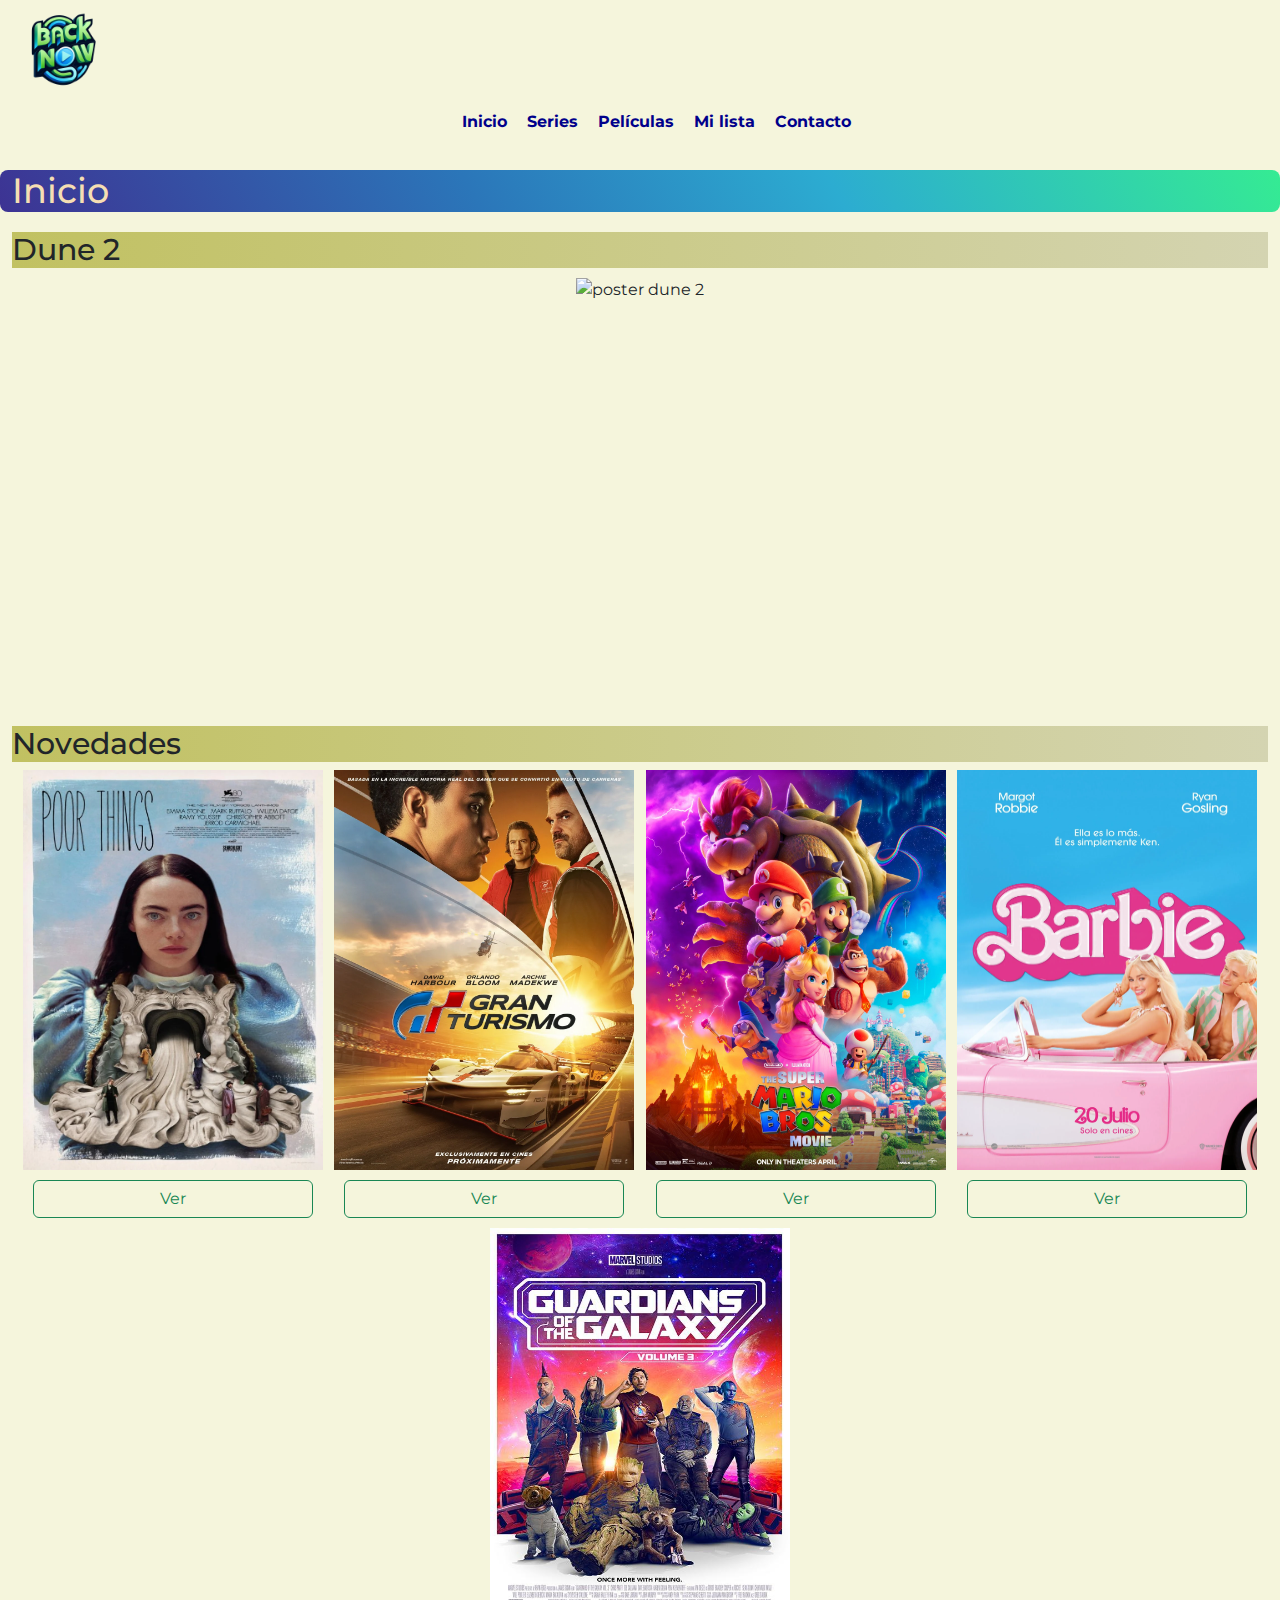
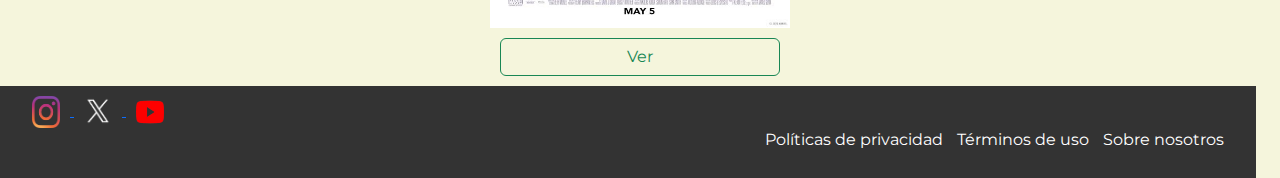
==== index.html @ 75c57883 "agregue sass" ====
<!DOCTYPE html>
<html lang="en">


    <head>
        <meta charset="UTF-8">
        <meta name="viewport" content="width=device-width, initial-scale=1.0">
        <link href="https://cdn.jsdelivr.net/npm/bootstrap@5.3.3/dist/css/bootstrap.min.css" rel="stylesheet"
            integrity="sha384-QWTKZyjpPEjISv5WaRU9OFeRpok6YctnYmDr5pNlyT2bRjXh0JMhjY6hW+ALEwIH" crossorigin="anonymous">
        <link rel="stylesheet" href="./css/style.css">
        <title>Inicio • BackNow</title>

    </head>

    <body class="container-fluid d-flex">

        <!-- Menu de navegacion -->
        <nav class="row col">
        
            <!-- Logo clickeable -->
            <div class="logo">
                <a href="./index.html">
                    <img src="./resources/logo.png" alt="logo-clickeable">
            </div>

            </a>
            <div class="menu-nav">
                <ul>
                    <!-- Listas -->
                    <li><a href="./index.html">Inicio</a></li>
                    <li><a href="./pages/series.html">Series</a></li>
                    <li><a href="./pages/peliculas.html">Películas</a></li>
                    <li><a href="./pages/lista.html">Mi lista</a></li>
                    <li><a href="./pages/contacto.html">Contacto</a></li>
                </ul>
            </div>

        </nav>
            
        <div class="main-section row">
            <h1 class="bordes-redondeados separacion-titulos">Inicio</h1>
            <div>
                <h2 class="dune">Dune 2</h2>
                <div class="dune-poster">
                    <img class="dune-hijo" src="https://i.blogs.es/6061c9/dune-2-movie-poster/500_333.jpeg"
                        alt="poster dune 2">
                </div>

            </div>

            <div>
                <h3 class="dune">Novedades</h3>

                <div class="imagenes">
                    <div class="content">
                        <img src="./resources/peliculas/poor-things.webp" alt="poor-things">
                        <button type="button" class="btn btn-outline-success">Ver</button>
                    </div>

                    <div class="content">
                        <img src="./resources/peliculas/gran-turismo.webp" alt="gran-tursimo">
                        <button type="button" class="btn btn-outline-success">Ver</button>
                    </div>

                    <div class="content">
                        <img src="./resources/peliculas/mario.jpeg" alt="mario bros">
                        <button type="button" class="btn btn-outline-success">Ver</button>
                    </div>

                    <div class="content">
                        <img src="./resources/peliculas/barbie.webp" alt="barbie">
                        <button type="button" class="btn btn-outline-success">Ver</button>
                    </div>

                    <div class="content">
                        <img src="./resources/peliculas/guardianes-galaxia.jpg" alt="guardianes de la galaxia">
                        <button type="button" class="btn btn-outline-success">Ver</button>
                    </div>

                </div>
            </div>
        </div>

        <footer class="footer row">

            <!-- Logos Clickeables -->
            <div>
                <a href="https://www.instagram.com/">
                    <img class="img-footer" src="./resources/logo-insta.png" alt="instagram">
                </a>

                <a href="https://www.twitter.com/">
                    <img class="img-footer" src="./resources/logo-x.png" alt="x">
                </a>

                <a href="https://www.youtube.com/">
                    <img class="img-footer" src="./resources/logo-youtube.png" alt="youtube">
                </a>
            </div>


            <!-- Politicas de privacidad y términos de uso -->
            <div>
                <ul class="priv-terminos">
                    <li><a href="./index.html">Políticas de privacidad</a></li>
                    <li><a href="./index.html">Términos de uso</a></li>
                    <li><a href="./index.html">Sobre nosotros</a></li>
                </ul>

            </div>


        </footer>


<script src="https://cdn.jsdelivr.net/npm/bootstrap@5.3.3/dist/js/bootstrap.bundle.min.js"
    integrity="sha384-YvpcrYf0tY3lHB60NNkmXc5s9fDVZLESaAA55NDzOxhy9GkcIdslK1eN7N6jIeHz"
    crossorigin="anonymous"></script>
</body>

</html>
---- css/style.css ----
@charset "UTF-8";
/* tipografia */
/* font-family: "Montserrat", sans-serif; */
@import url("https://fonts.googleapis.com/css2?family=Montserrat:ital,wght@0,100..900;1,100..900&display=swap");
/* Reseteo */
* {
  margin: 0;
  padding: 0;
  font-family: "Montserrat", sans-serif; }

/* Estilos para el header */
header {
  background-color: #333;
  /* Color de fondo del header */
  padding: 10px 0;
  /* Espaciado interno del header */ }

.container {
  display: flex;
  justify-content: space-between;
  align-items: center;
  padding: 0 20px;
  /* Ajuste del espacio alrededor de los elementos */ }

.logo img {
  width: 100px;
  /* Ancho de la imagen del logo */
  height: auto;
  /* Altura automática para mantener la proporción */ }

.menu-nav {
  display: flex;
  justify-content: center; }

nav ul {
  list-style: none;
  /* Quitamos los estilos de lista */
  display: flex; }

nav ul {
  list-style: none;
  display: flex; }

nav li {
  display: inline-block;
  padding: 10px; }
  nav li a {
    color: darkblue;
    font-weight: bold;
    text-decoration: none; }

/*---- Navegacion ----*/
nav li {
  display: inline-block;
  padding: 10px; }

nav li a {
  color: darkblue;
  font-weight: bold;
  text-decoration: none; }

/* --- Main General --- */
h1 {
  color: wheat;
  background-image: linear-gradient(60deg, #3d3393 0%, #2b76b9 37%, #2cacd1 65%, #35eb93 100%);
  font-size: 35px;
  font-family: "Montserrat", sans-serif;
  width: 100%; }

.dune {
  background-image: linear-gradient(to right, #c1c161 0%, #c1c161 0%, #d4d4b1 100%);
  font-size: 30px;
  width: 100%; }

.series-padre {
  display: flex;
  flex-direction: column; }

.dune-poster {
  display: flex;
  justify-content: center; }

.dune-hijo {
  display: flex;
  max-width: 100%;
  height: 28rem; }

.poster-avatar {
  display: flex;
  max-width: 100%;
  height: 28rem;
  justify-content: center; }

.bordes-redondeados {
  border-radius: 8px; }

.imagenes {
  display: flex;
  flex-wrap: wrap;
  justify-content: space-evenly; }

.imagenes img {
  width: 300px;
  height: 400px;
  align-self: center; }

.form input {
  display: block; }

.portada-peli {
  width: 1400px;
  height: 530px; }

/*--- MI LISTA ---*/
.h2-peli img {
  width: 300px;
  height: 400px; }

h2 {
  margin-block: 10px; }

.separacion-titulos {
  margin-block: 10px; }

/* Estilo para FORMULARIO */
.form input {
  margin-bottom: 15px;
  margin: 10px; }

.form select {
  margin-bottom: 15px;
  margin: 10px; }

.motivo-consulta {
  margin-left: 10px; }

.newsletter {
  margin-left: 10px; }

.opcion-no {
  margin-left: 10px; }

.opcion-si {
  margin-left: 10px; }

.text-area {
  margin-left: 10px; }

.boton {
  padding: 10px; }

.footer {
  display: flex;
  /* justify-content: space-between; */
  background-color: #333;
  color: #fff;
  padding: 10px;
  bottom: 0;
  width: 100%;
  height: 4%; }

.img-footer {
  width: 3rem;
  height: 2rem;
  padding-inline: 10px; }

.footer-series {
  display: flex;
  justify-content: space-between;
  background-color: #333;
  color: #fff;
  padding: 10px;
  bottom: 0;
  width: 100%;
  height: 4%; }

.img-footer-series {
  width: 2rem;
  height: 2rem;
  padding-inline: 10px; }

.img-footer-peli {
  width: 2rem;
  height: 2rem;
  padding-inline: 10px; }

.img-footer-lista {
  width: 2rem;
  height: 2rem;
  padding-inline: 10px; }

.footer-contacto {
  display: flex;
  justify-content: space-between;
  position: fixed;
  bottom: 0;
  width: 100%;
  background-color: #333;
  color: #fff;
  padding: 10px;
  text-align: center;
  width: 100%;
  height: 4%; }

.img-footer-contacto {
  width: 2rem;
  height: 2rem;
  padding-inline: 10px; }

.priv-terminos {
  list-style-type: none;
  padding: 0;
  text-align: right; }

.priv-terminos li {
  display: inline;
  margin-right: 10px; }

.priv-terminos li a {
  text-decoration: none;
  color: white; }

.opcion-suscripcion {
  display: flex; }

.opcion-si,
.opcion-no {
  margin-right: 20px;
  display: flex; }

body {
  background-color: beige;
  flex-direction: column; }

.ver-btn {
  color: white;
  font-weight: bold;
  background-image: linear-gradient(-225deg, #CBBACC 0%, #2580B3 100%);
  margin-bottom: 15px;
  margin: 10px;
  padding: 10px;
  width: 80px;
  align-self: center; }

.btn-outline-success {
  margin: 10px; }

.content {
  display: flex;
  flex-direction: column;
  justify-content: center; }

.main-section {
  display: flex;
  flex-direction: column; }

.prueba {
  flex-direction: column; }

/* Responsive */
@media (max-width: 1024px) {
  .dune {
    background-image: linear-gradient(to right, #6a11cb 0%, #2575fc 100%); } }

@media (max-width: 1024px) and (max-width: 1024px) {
  .portada-peli {
    width: 200px;
    height: 300px;
    margin: 0 auto; } }
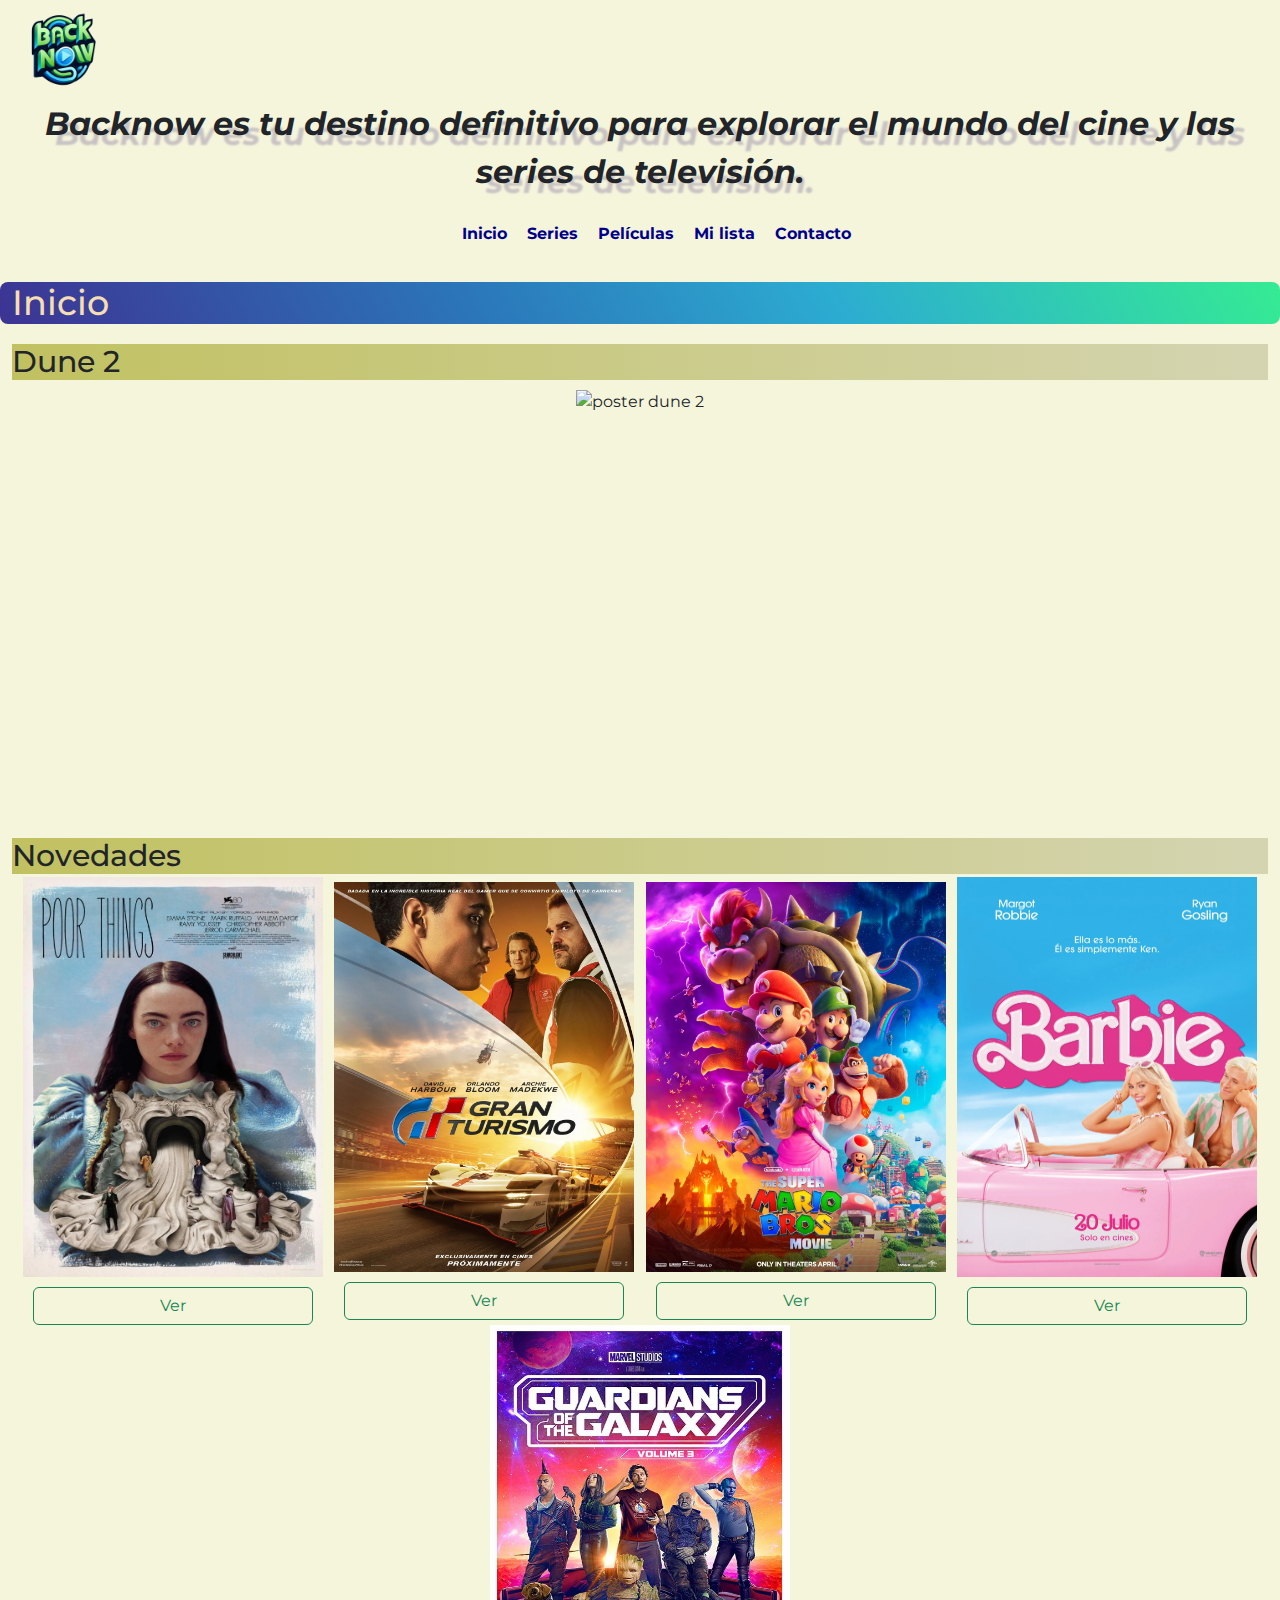
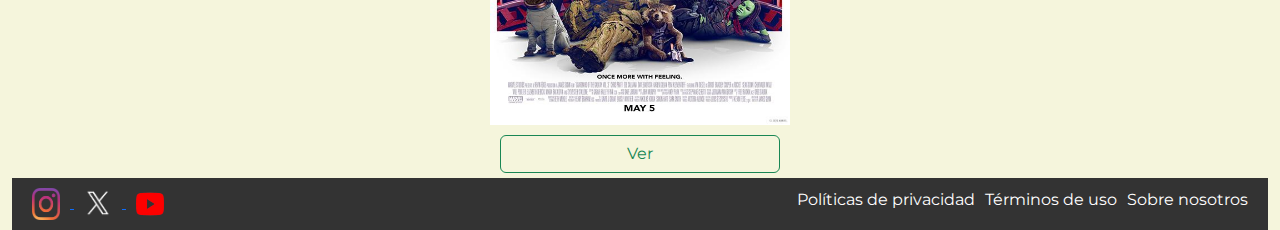
==== commit c4428907: "update estilos" ====
--- a/index.html
+++ b/index.html
@@ -2,120 +2,131 @@
 <html lang="en">
 
 
-    <head>
-        <meta charset="UTF-8">
-        <meta name="viewport" content="width=device-width, initial-scale=1.0">
-        <link href="https://cdn.jsdelivr.net/npm/bootstrap@5.3.3/dist/css/bootstrap.min.css" rel="stylesheet"
-            integrity="sha384-QWTKZyjpPEjISv5WaRU9OFeRpok6YctnYmDr5pNlyT2bRjXh0JMhjY6hW+ALEwIH" crossorigin="anonymous">
-        <link rel="stylesheet" href="./css/style.css">
-        <title>Inicio • BackNow</title>
+<head>
+    <meta charset="UTF-8">
+    <meta name="viewport" content="width=device-width, initial-scale=1.0">
+    <!-- Descripción -->
+    <meta name="desciption"
+        content="Conoce Backnow, la plataforma de streaming que combina todo lo que más te gusta. Con tus películas y series favoritas gratis y online.">
+    <!-- Keywords -->
+    <meta name="keywords" content="Gratis, online, streaming, estrenos, peliculas, series, subtituladas">
+    <link rel="shortcut icon" href="./resources/logo.png">
+    <link href="https://cdn.jsdelivr.net/npm/bootstrap@5.3.3/dist/css/bootstrap.min.css" rel="stylesheet"
+        integrity="sha384-QWTKZyjpPEjISv5WaRU9OFeRpok6YctnYmDr5pNlyT2bRjXh0JMhjY6hW+ALEwIH" crossorigin="anonymous">
+    <link rel="stylesheet" href="./scss/main.css">
+    <title>Inicio • BackNow</title>
 
-    </head>
+</head>
 
-    <body class="container-fluid d-flex">
+<body class="container-fluid d-flex">
 
-        <!-- Menu de navegacion -->
-        <nav class="row col">
-        
-            <!-- Logo clickeable -->
-            <div class="logo">
-                <a href="./index.html">
-                    <img src="./resources/logo.png" alt="logo-clickeable">
+    <!-- Menu de navegacion -->
+    <nav class="row col">
+
+        <!-- Logo clickeable -->
+        <div class="logo">
+            <a href="./index.html">
+                <img src="./resources/logo.png" alt="logo-clickeable">
+        </div>
+        </a>
+
+        <div class="texto-inicio">
+            <p class="titulo-pagina">Backnow es tu destino definitivo para explorar el mundo del cine y las series de televisión.
+
+            </p>
+        </div>
+
+        <div class="menu-nav">
+            <ul>
+                <!-- Listas -->
+                <li><a href="./index.html">Inicio</a></li>
+                <li><a href="./pages/series.html">Series</a></li>
+                <li><a href="./pages/peliculas.html">Películas</a></li>
+                <li><a href="./pages/lista.html">Mi lista</a></li>
+                <li><a href="./pages/contacto.html">Contacto</a></li>
+            </ul>
+        </div>
+
+    </nav>
+    <div class="main-section row">
+        <h1 class="bordes-redondeados separacion-titulos">Inicio</h1>
+        <div>
+            <h2 class="dune">Dune 2</h2>
+            <div class="dune-poster">
+                <img class="dune-hijo" src="https://i.blogs.es/6061c9/dune-2-movie-poster/500_333.jpeg"
+                    alt="poster dune 2">
             </div>
 
-            </a>
-            <div class="menu-nav">
-                <ul>
-                    <!-- Listas -->
-                    <li><a href="./index.html">Inicio</a></li>
-                    <li><a href="./pages/series.html">Series</a></li>
-                    <li><a href="./pages/peliculas.html">Películas</a></li>
-                    <li><a href="./pages/lista.html">Mi lista</a></li>
-                    <li><a href="./pages/contacto.html">Contacto</a></li>
-                </ul>
-            </div>
+        </div>
 
-        </nav>
-            
-        <div class="main-section row">
-            <h1 class="bordes-redondeados separacion-titulos">Inicio</h1>
-            <div>
-                <h2 class="dune">Dune 2</h2>
-                <div class="dune-poster">
-                    <img class="dune-hijo" src="https://i.blogs.es/6061c9/dune-2-movie-poster/500_333.jpeg"
-                        alt="poster dune 2">
+        <div>
+            <h3 class="dune">Novedades</h3>
+
+            <div class="imagenes">
+                <div class="content">
+                    <img src="./resources/peliculas/poor-things.webp" alt="poor-things">
+                    <button type="button" class="btn btn-outline-success">Ver</button>
+                </div>
+
+                <div class="content">
+                    <img src="./resources/peliculas/gran-turismo.webp" alt="gran-tursimo">
+                    <button type="button" class="btn btn-outline-success">Ver</button>
+                </div>
+
+                <div class="content">
+                    <img src="./resources/peliculas/mario.jpeg" alt="mario bros">
+                    <button type="button" class="btn btn-outline-success">Ver</button>
+                </div>
+
+                <div class="content">
+                    <img src="./resources/peliculas/barbie.webp" alt="barbie">
+                    <button type="button" class="btn btn-outline-success">Ver</button>
+                </div>
+
+                <div class="content">
+                    <img src="./resources/peliculas/guardianes-galaxia.jpg" alt="guardianes de la galaxia">
+                    <button type="button" class="btn btn-outline-success">Ver</button>
                 </div>
 
             </div>
+        </div>
+    </div>
 
-            <div>
-                <h3 class="dune">Novedades</h3>
+    <footer class="footer">
 
-                <div class="imagenes">
-                    <div class="content">
-                        <img src="./resources/peliculas/poor-things.webp" alt="poor-things">
-                        <button type="button" class="btn btn-outline-success">Ver</button>
-                    </div>
+        <!-- Logos Clickeables -->
+        <div>
+            <a href="https://www.instagram.com/">
+                <img class="img-footer" src="./resources/logo-insta.png" alt="instagram">
+            </a>
 
-                    <div class="content">
-                        <img src="./resources/peliculas/gran-turismo.webp" alt="gran-tursimo">
-                        <button type="button" class="btn btn-outline-success">Ver</button>
-                    </div>
+            <a href="https://www.twitter.com/">
+                <img class="img-footer" src="./resources/logo-x.png" alt="x">
+            </a>
 
-                    <div class="content">
-                        <img src="./resources/peliculas/mario.jpeg" alt="mario bros">
-                        <button type="button" class="btn btn-outline-success">Ver</button>
-                    </div>
-
-                    <div class="content">
-                        <img src="./resources/peliculas/barbie.webp" alt="barbie">
-                        <button type="button" class="btn btn-outline-success">Ver</button>
-                    </div>
-
-                    <div class="content">
-                        <img src="./resources/peliculas/guardianes-galaxia.jpg" alt="guardianes de la galaxia">
-                        <button type="button" class="btn btn-outline-success">Ver</button>
-                    </div>
-
-                </div>
-            </div>
+            <a href="https://www.youtube.com/">
+                <img class="img-footer" src="./resources/logo-youtube.png" alt="youtube">
+            </a>
         </div>
 
-        <footer class="footer row">
 
-            <!-- Logos Clickeables -->
-            <div>
-                <a href="https://www.instagram.com/">
-                    <img class="img-footer" src="./resources/logo-insta.png" alt="instagram">
-                </a>
+        <!-- Politicas de privacidad y términos de uso -->
+        <div>
+            <ul class="priv-terminos">
+                <li><a href="./index.html">Políticas de privacidad</a></li>
+                <li><a href="./index.html">Términos de uso</a></li>
+                <li><a href="./index.html">Sobre nosotros</a></li>
+            </ul>
 
-                <a href="https://www.twitter.com/">
-                    <img class="img-footer" src="./resources/logo-x.png" alt="x">
-                </a>
-
-                <a href="https://www.youtube.com/">
-                    <img class="img-footer" src="./resources/logo-youtube.png" alt="youtube">
-                </a>
-            </div>
+        </div>
 
 
-            <!-- Politicas de privacidad y términos de uso -->
-            <div>
-                <ul class="priv-terminos">
-                    <li><a href="./index.html">Políticas de privacidad</a></li>
-                    <li><a href="./index.html">Términos de uso</a></li>
-                    <li><a href="./index.html">Sobre nosotros</a></li>
-                </ul>
-
-            </div>
+    </footer>
 
 
-        </footer>
-
-
-<script src="https://cdn.jsdelivr.net/npm/bootstrap@5.3.3/dist/js/bootstrap.bundle.min.js"
-    integrity="sha384-YvpcrYf0tY3lHB60NNkmXc5s9fDVZLESaAA55NDzOxhy9GkcIdslK1eN7N6jIeHz"
-    crossorigin="anonymous"></script>
+    <script src="https://cdn.jsdelivr.net/npm/bootstrap@5.3.3/dist/js/bootstrap.bundle.min.js"
+        integrity="sha384-YvpcrYf0tY3lHB60NNkmXc5s9fDVZLESaAA55NDzOxhy9GkcIdslK1eN7N6jIeHz"
+        crossorigin="anonymous"></script>
 </body>
 
 </html>--- a/scss/main.css
+++ b/scss/main.css
@@ -0,0 +1,363 @@
+@charset "UTF-8";
+@import url("https://fonts.googleapis.com/css2?family=Montserrat:ital,wght@0,100..900;1,100..900&display=swap");
+* {
+  margin: 0;
+  padding: 0;
+  box-sizing: border-box;
+}
+
+/* Reseteo */
+* {
+  margin: 0;
+  padding: 0;
+  font-family: "Montserrat", sans-serif;
+}
+
+/* Estilos para el header */
+header {
+  background-color: #333;
+  /* Color de fondo del header */
+  padding: 10px 0;
+  /* Espaciado interno del header */
+}
+
+.container {
+  display: flex;
+  justify-content: space-between;
+  align-items: center;
+  padding: 0 20px;
+  /* Ajuste del espacio alrededor de los elementos */
+}
+
+.logo img {
+  width: 100px;
+  /* Ancho de la imagen del logo */
+  height: auto;
+  /* Altura automática para mantener la proporción */
+}
+
+.menu-nav {
+  display: flex;
+  justify-content: center;
+}
+
+/* Quitamos los estilos de lista */
+nav ul {
+  list-style: none;
+  display: flex;
+}
+
+nav ul {
+  list-style: none;
+  display: flex;
+}
+nav li {
+  display: inline-block;
+  padding: 10px;
+}
+nav li a {
+  color: darkblue;
+  font-weight: bold;
+  text-decoration: none;
+}
+
+/*---- Navegacion ----*/
+nav li {
+  display: inline-block;
+  padding: 10px;
+}
+nav li a {
+  color: darkblue;
+  font-weight: bold;
+  text-decoration: none;
+}
+
+/* --- Main General --- */
+h1 {
+  color: wheat;
+  background-image: linear-gradient(60deg, #3d3393 0%, #2b76b9 37%, #2cacd1 65%, #35eb93 100%);
+  font-size: 35px;
+  font-family: "Montserrat", sans-serif;
+  width: 100%;
+}
+
+.dune {
+  background-image: linear-gradient(to right, #c1c161 0%, #c1c161 0%, #d4d4b1 100%);
+  font-size: 30px;
+  width: 100%;
+}
+
+.texto-inicio {
+  margin: auto;
+  text-align: center;
+}
+
+.series-padre {
+  display: flex;
+  flex-direction: column;
+}
+
+.texto-series {
+  display: flex;
+  flex-direction: column;
+  margin: auto;
+}
+
+.dune-poster {
+  display: flex;
+  justify-content: center;
+}
+
+.dune-hijo {
+  display: flex;
+  max-width: 100%;
+  height: 28rem;
+}
+
+.poster-avatar, .content {
+  display: flex;
+  max-width: 100%;
+  height: 28rem;
+  justify-content: center;
+  transition: transform 0.3s ease;
+}
+.poster-avatar:hover, .content:hover {
+  transform: scale(1.1);
+}
+
+.bordes-redondeados {
+  border-radius: 8px;
+}
+
+.imagenes {
+  display: flex;
+  flex-wrap: wrap;
+  justify-content: space-evenly;
+}
+
+.imagenes img {
+  width: 300px;
+  height: 400px;
+  align-self: center;
+}
+
+.form input {
+  display: block;
+}
+
+.portada-peli {
+  width: 1400px;
+  height: 530px;
+}
+
+/*--- MI LISTA ---*/
+.h2-peli img {
+  width: 300px;
+  height: 400px;
+}
+
+h2 {
+  margin-block: 10px;
+}
+
+.separacion-titulos {
+  margin-block: 10px;
+}
+
+/* Estilo para FORMULARIO */
+.form input {
+  margin-bottom: 15px;
+  margin: 10px;
+}
+
+.form select {
+  margin-bottom: 15px;
+  margin: 10px;
+}
+
+.motivo-consulta {
+  margin-left: 10px;
+}
+
+.newsletter {
+  margin-left: 10px;
+}
+
+.opcion-no {
+  margin-left: 10px;
+}
+
+.opcion-si {
+  margin-left: 10px;
+}
+
+.text-area {
+  margin-left: 10px;
+}
+
+.boton {
+  padding: 10px;
+}
+
+.footer {
+  display: flex;
+  background-color: #333;
+  color: #fff;
+  padding: 10px;
+  bottom: 0;
+  width: 100%;
+  height: 4%;
+  justify-content: space-between;
+}
+
+.img-footer {
+  width: 3rem;
+  height: 2rem;
+  padding-inline: 10px;
+}
+
+.footer-series {
+  display: flex;
+  justify-content: space-between;
+  background-color: #333;
+  color: #fff;
+  padding: 10px;
+  bottom: 0;
+  width: 100%;
+  height: 4%;
+}
+
+.img-footer-series {
+  width: 2rem;
+  height: 2rem;
+  padding-inline: 10px;
+}
+
+.img-footer-peli {
+  width: 2rem;
+  height: 2rem;
+  padding-inline: 10px;
+}
+
+.img-footer-lista {
+  width: 2rem;
+  height: 2rem;
+  padding-inline: 10px;
+}
+
+.footer-contacto {
+  display: flex;
+  justify-content: space-between;
+  position: fixed;
+  bottom: 0;
+  width: 100%;
+  background-color: #333;
+  color: #fff;
+  padding: 10px;
+  text-align: center;
+  width: 100%;
+  height: 4%;
+}
+
+.img-footer-contacto {
+  width: 2rem;
+  height: 2rem;
+  padding-inline: 10px;
+}
+
+.priv-terminos {
+  list-style-type: none;
+  padding: 0;
+  text-align: right;
+  margin-bottom: 0px;
+  display: flex;
+  align-items: center;
+}
+.priv-terminos li {
+  display: inline;
+  margin-right: 10px;
+}
+.priv-terminos li a {
+  text-decoration: none;
+  color: white;
+}
+
+.opcion-suscripcion {
+  display: flex;
+}
+
+.opcion-si,
+.opcion-no {
+  margin-right: 20px;
+  display: flex;
+}
+
+body {
+  background-color: beige;
+  flex-direction: column;
+}
+
+.ver-btn {
+  color: white;
+  font-weight: bold;
+  background-image: linear-gradient(-225deg, #CBBACC 0%, #2580B3 100%);
+  margin-bottom: 15px;
+  margin: 10px;
+  padding: 10px;
+  width: 80px;
+  align-self: center;
+}
+
+.btn-outline-success {
+  margin: 10px;
+}
+
+.content {
+  display: flex;
+  flex-direction: column;
+  justify-content: center;
+  transition: transform 0.3s ease;
+}
+.content:hover {
+  transform: scale(1.1);
+}
+
+.prueba {
+  flex-direction: column;
+}
+
+/* Responsive */
+@media (max-width: 1024px) {
+  .dune {
+    background-image: linear-gradient(to right, #6a11cb 0%, #2575fc 100%);
+  }
+  .portada-peli {
+    width: 200px;
+    height: 300px;
+    margin: 0 auto;
+  }
+}
+@media screen and (max-width: 375px) {
+  nav ul {
+    flex-direction: column;
+  }
+}
+.content {
+  flex-direction: column;
+}
+
+.main-section {
+  display: flex;
+  flex-direction: column;
+}
+
+.contact-footer {
+  min-height: 1080px;
+}
+
+.titulo-pagina {
+  font-size: xx-large;
+  font-style: oblique;
+  font-weight: bold;
+  text-shadow: 10px 10px 2px rgb(200, 195, 195);
+}/*# sourceMappingURL=main.css.map */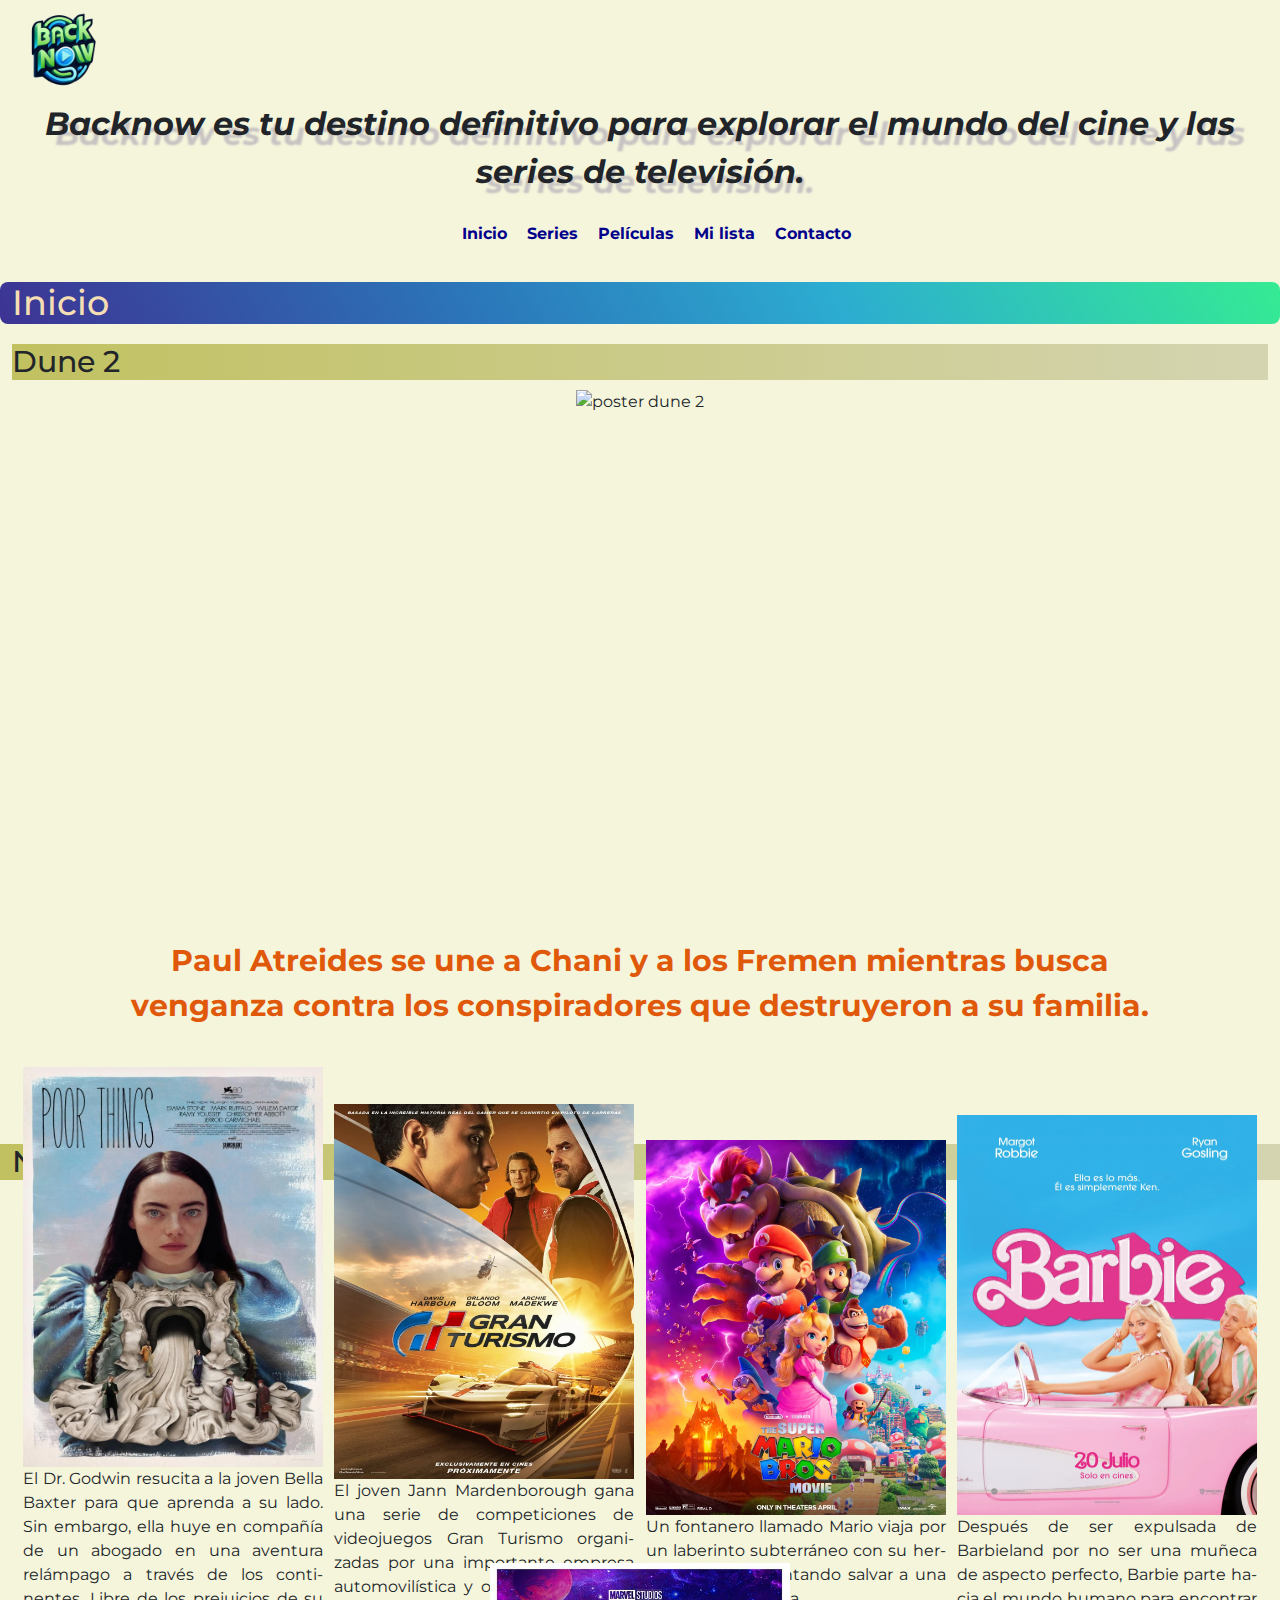
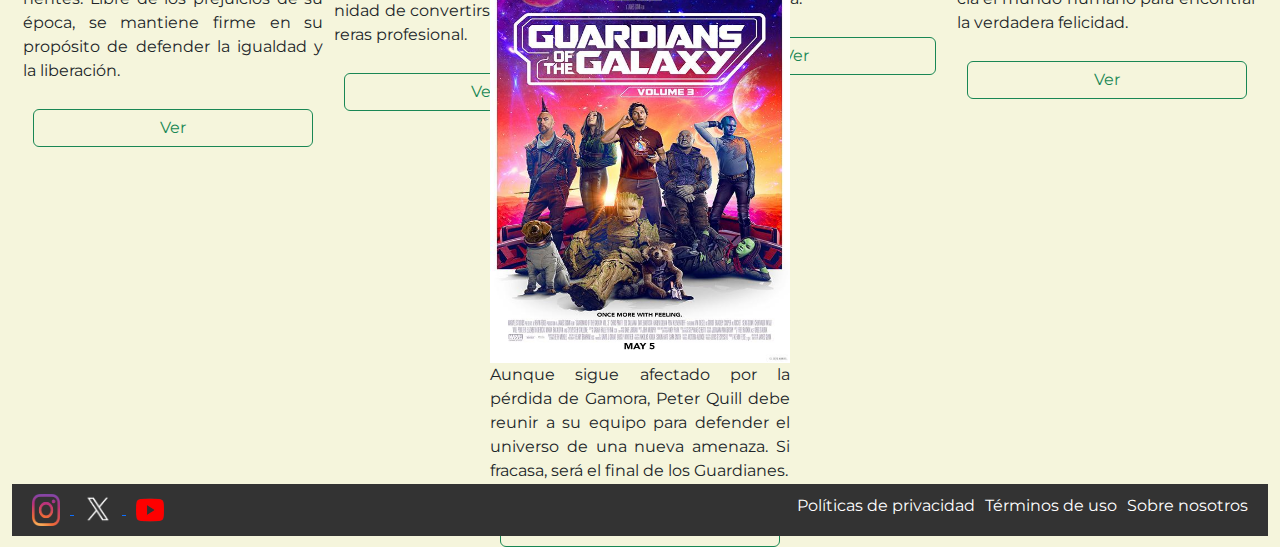
==== commit 7c813d84: "update desc de peliculas/series" ====
--- a/index.html
+++ b/index.html
@@ -31,7 +31,8 @@
         </a>
 
         <div class="texto-inicio">
-            <p class="titulo-pagina">Backnow es tu destino definitivo para explorar el mundo del cine y las series de televisión.
+            <p class="titulo-pagina">Backnow es tu destino definitivo para explorar el mundo del cine y las series de
+                televisión.
 
             </p>
         </div>
@@ -56,35 +57,51 @@
                 <img class="dune-hijo" src="https://i.blogs.es/6061c9/dune-2-movie-poster/500_333.jpeg"
                     alt="poster dune 2">
             </div>
-
+            <p class="desc-poster">Paul Atreides se une a Chani y a los Fremen mientras
+                busca venganza contra los
+                conspiradores que
+                destruyeron a su familia.</p>
         </div>
-
+        <h3 class="dune">Novedades</h3>
         <div>
-            <h3 class="dune">Novedades</h3>
-
             <div class="imagenes">
                 <div class="content">
                     <img src="./resources/peliculas/poor-things.webp" alt="poor-things">
+                    <p class="desc-miniatura">El Dr. Godwin resucita a la joven Bella Baxter para que aprenda a su lado.
+                        Sin embargo, ella huye en compañía de un abogado en una aventura relámpago a través de los
+                        continentes. Libre de los prejuicios de su época, se mantiene firme en su propósito de defender
+                        la igualdad y la liberación.</p>
                     <button type="button" class="btn btn-outline-success">Ver</button>
                 </div>
 
                 <div class="content">
                     <img src="./resources/peliculas/gran-turismo.webp" alt="gran-tursimo">
+                    <p class="desc-miniatura">El joven Jann Mardenborough gana una serie de competiciones de videojuegos
+                        Gran Turismo
+                        organizadas por una importante empresa automovilística y obtiene la oportunidad de convertirse
+                        en piloto de carreras profesional.</p>
                     <button type="button" class="btn btn-outline-success">Ver</button>
                 </div>
 
                 <div class="content">
                     <img src="./resources/peliculas/mario.jpeg" alt="mario bros">
+                    <p class="desc-miniatura">Un fontanero llamado Mario viaja por un laberinto subterráneo con su
+                        hermano, Luigi, intentando salvar a una princesa capturada.</p>
                     <button type="button" class="btn btn-outline-success">Ver</button>
                 </div>
 
                 <div class="content">
                     <img src="./resources/peliculas/barbie.webp" alt="barbie">
+                    <p class="desc-miniatura">Después de ser expulsada de Barbieland por no ser una muñeca de aspecto
+                        perfecto, Barbie parte hacia el mundo humano para encontrar la verdadera felicidad.</p>
                     <button type="button" class="btn btn-outline-success">Ver</button>
                 </div>
 
                 <div class="content">
                     <img src="./resources/peliculas/guardianes-galaxia.jpg" alt="guardianes de la galaxia">
+                    <p class="desc-miniatura">Aunque sigue afectado por la pérdida de Gamora, Peter Quill debe reunir a
+                        su equipo para defender el universo de una nueva amenaza. Si fracasa, será el final de los
+                        Guardianes.</p>
                     <button type="button" class="btn btn-outline-success">Ver</button>
                 </div>
 
--- a/scss/main.css
+++ b/scss/main.css
@@ -360,4 +360,29 @@
   font-style: oblique;
   font-weight: bold;
   text-shadow: 10px 10px 2px rgb(200, 195, 195);
+}
+
+.desc-poster {
+  justify-content: space-evenly;
+  display: flex;
+  font-size: 30px;
+  padding: 100px;
+  font-weight: bold;
+  color: rgb(224, 88, 10);
+  text-align: center;
+}
+
+.desc-miniatura {
+  display: flex;
+  flex-direction: column;
+  align-items: center;
+  text-align: justify;
+  -webkit-hyphens: auto;
+          hyphens: auto;
+  max-width: 300px;
+}
+
+.desc-miniatura img {
+  max-width: 100%;
+  margin-bottom: 10px;
 }/*# sourceMappingURL=main.css.map */